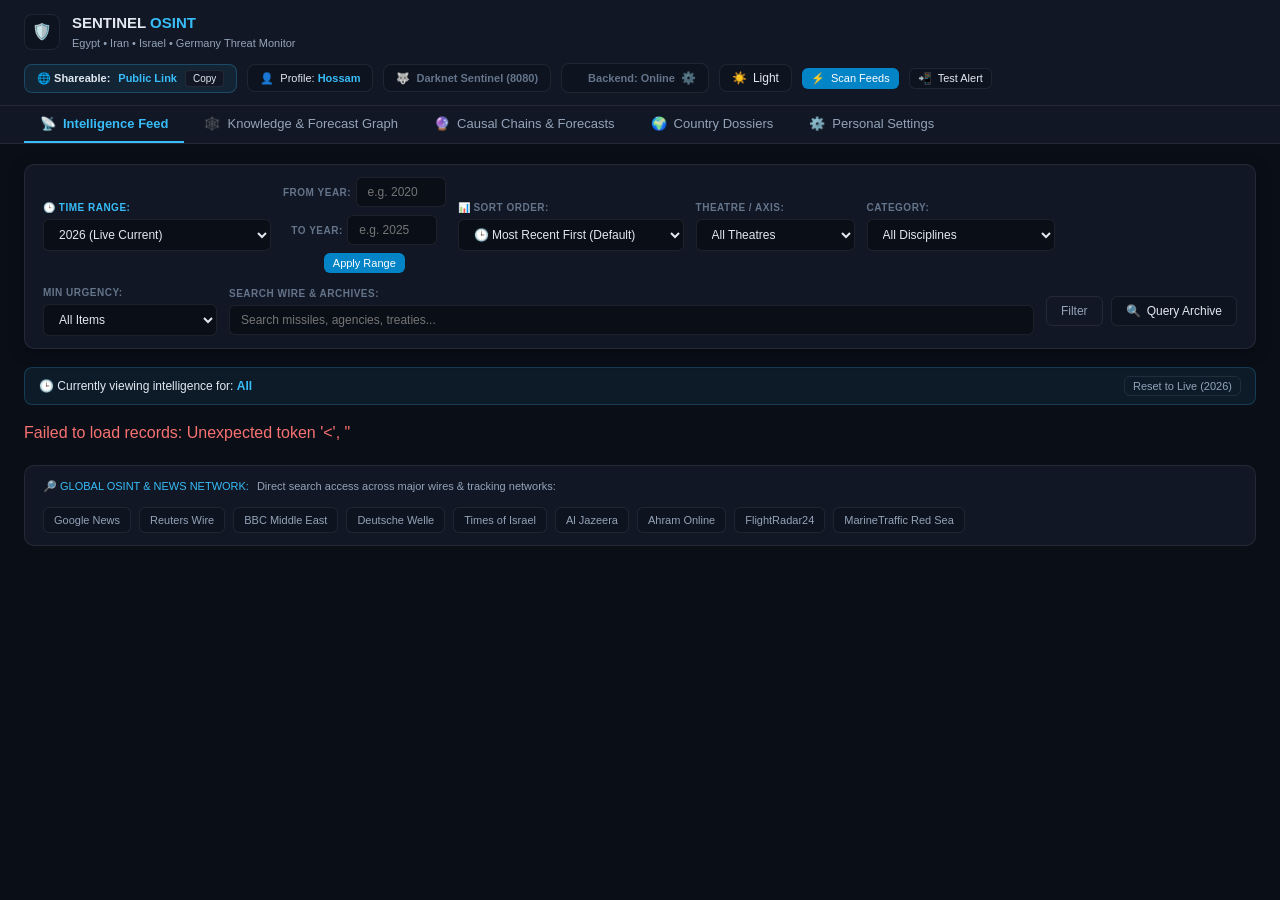
==== public/index.html @ 96d6b510 "feat(public): add static assets to public directory for zero-config CDN delivery" ====
<!DOCTYPE html>
<html lang="en" data-theme="dark">
<head>
  <meta charset="UTF-8" />
  <meta name="viewport" content="width=device-width, initial-scale=1.0" />
  <title>SENTINEL // Middle East Intelligence & Forecast Network</title>
  <link rel="stylesheet" href="./styles.css" />
  <script src="./vis-network.min.js"></script>
</head>
<body>
  <!-- Top Navigation Header -->
  <header class="top-header">
    <div class="header-left">
      <div class="brand-icon">
        <span>🛡️</span>
      </div>
      <div>
        <div class="brand-title">SENTINEL <span class="text-cyan-400 font-normal">OSINT</span></div>
        <div class="brand-subtitle">Egypt • Iran • Israel • Germany Threat Monitor</div>
      </div>
    </div>

    <!-- Header Controls: Public Link, Profile, Theme Toggle, Actions -->
    <div class="header-controls">
      <!-- Public Share Link for Friends -->
      <div id="public-link-container" class="public-link-pill hidden">
        <span>🌐 <b>Shareable:</b></span>
        <a id="public-link-url" href="#" target="_blank" rel="noopener noreferrer">Public Link</a>
        <button class="btn-copy-mini" onclick="copyPublicLink()">Copy</button>
      </div>

      <!-- User Identification (Isolated Settings) -->
      <div class="user-profile-pill" onclick="openProfileModal()" title="Click to switch profile">
        <span>👤</span>
        <span>Profile: <span id="header-username" class="user-name">Hossam</span></span>
      </div>

      <!-- Darknet Sentinel Portal Switch -->
      <a href="http://localhost:8080" id="darkweb-sentinel-link" target="_blank" class="nav-switch-btn" title="Switch to Egypt Black Wolf Darknet Sentinel">
        <span>🐺</span> Darknet Sentinel (8080)
      </a>

      <!-- Backend Connection Pill -->
      <div id="backendPill" class="nav-switch-btn" onclick="openBackendModal()" style="cursor:pointer; display:inline-flex; align-items:center; gap:6px;" title="Configure Live Backend URL">
        <span class="pulse-dot green" id="backendPillDot" style="width:8px;height:8px;"></span>
        <span id="backendPillText">Backend: Online</span>
        <span style="font-size:0.75rem;opacity:0.6;">⚙️</span>
      </div>

      <!-- Dark / Light Mode Toggle -->
      <button class="btn-theme-toggle" id="btn-theme-toggle" onclick="toggleTheme()" title="Toggle Dark/Light Mode">
        <span id="theme-icon">☀️</span> <span id="theme-text">Light</span>
      </button>

      <!-- Scan & Test Alert -->
      <button class="btn btn-primary btn-xs" id="btn-force-scan" onclick="triggerIngestion()">
        <span>⚡</span> Scan Feeds
      </button>
      <button class="btn btn-secondary btn-xs" onclick="openTestModal()">
        <span>📲</span> Test Alert
      </button>
    </div>
  </header>

  <!-- Navigation Tabs -->
  <nav class="nav-bar">
    <button class="nav-tab active" data-tab="tab-feed" onclick="switchTab('tab-feed')">
      <span>📡</span> Intelligence Feed
    </button>
    <button class="nav-tab" data-tab="tab-graph" onclick="switchTab('tab-graph')">
      <span>🕸️</span> Knowledge & Forecast Graph
    </button>
    <button class="nav-tab" data-tab="tab-forecasts" onclick="switchTab('tab-forecasts')">
      <span>🔮</span> Causal Chains & Forecasts
    </button>
    <button class="nav-tab" data-tab="tab-dossiers" onclick="switchTab('tab-dossiers')">
      <span>🌍</span> Country Dossiers
    </button>
    <button class="nav-tab" data-tab="tab-settings" onclick="switchTab('tab-settings')">
      <span>⚙️</span> Personal Settings
    </button>
  </nav>

  <!-- Main Content -->
  <main class="main-content">
    
    <!-- Unified Filter & Range Toolbar -->
    <div class="toolbar-card">
      <!-- TIME FILTER (CUSTOM RANGE & PRESETS) -->
      <div class="filter-group time-filter">
        <label>🕒 Time Range:</label>
        <select id="filter-year-mode" onchange="handleTimeModeChange()">
          <option value="2026" selected>2026 (Live Current)</option>
          <option value="2025">2025</option>
          <option value="2024">2024 (Missile Barrages / Red Sea)</option>
          <option value="2023">2023 (War Outbreak / Regional)</option>
          <option value="2022">2022 (Russia-Iran / Pre-war)</option>
          <option value="All">All Archives (2022 - Present)</option>
          <option value="custom">Custom Year Range...</option>
        </select>
      </div>

      <!-- CUSTOM RANGE INPUTS (TOGGLED) -->
      <div id="custom-range-container" class="filter-group flex items-center gap-2 hidden">
        <div>
          <label>From Year:</label>
          <input type="number" id="input-from-year" placeholder="e.g. 2020" min="2000" max="2030" style="width: 90px;" />
        </div>
        <div>
          <label>To Year:</label>
          <input type="number" id="input-to-year" placeholder="e.g. 2025" min="2000" max="2030" style="width: 90px;" />
        </div>
        <button class="btn btn-primary btn-xs mt-auto" onclick="applyCustomRange()">Apply Range</button>
      </div>

      <!-- SORT / REARRANGE ORDER FILTER -->
      <div class="filter-group">
        <label>📊 Sort Order:</label>
        <select id="filter-order-by" onchange="handleSortChange()">
          <option value="time_desc" selected>🕒 Most Recent First (Default)</option>
          <option value="time_asc">⏳ Oldest First (Chronological)</option>
          <option value="severity_desc">🚨 Highest Severity First (100 - 0)</option>
          <option value="severity_asc">📉 Lowest Severity First</option>
          <option value="country">🌍 By Country / Axis</option>
        </select>
      </div>

      <!-- THEATRE / COUNTRY FILTER -->
      <div class="filter-group">
        <label>Theatre / Axis:</label>
        <select id="filter-country" onchange="resetAndReloadArticles()">
          <option value="All">All Theatres</option>
          <option value="Iran">🇮🇷 Iran</option>
          <option value="Israel">🇮🇱 Israel</option>
          <option value="Egypt">🇪🇬 Egypt</option>
          <option value="Germany">🇩🇪 Germany</option>
          <option value="Iran / Israel">⚔️ Iran / Israel Axis</option>
          <option value="Egypt / Israel">🤝 Egypt / Israel Axis</option>
          <option value="Germany / Middle East">🇩🇪 Germany / ME</option>
        </select>
      </div>

      <!-- CATEGORY FILTER -->
      <div class="filter-group">
        <label>Category:</label>
        <select id="filter-category" onchange="resetAndReloadArticles()">
          <option value="All">All Disciplines</option>
          <option value="Warfare">⚔️ Warfare / Kinetic</option>
          <option value="Intelligence">🕵️ Intelligence / Covert</option>
          <option value="Nuclear">☢️ Nuclear & Proliferation</option>
          <option value="Cyber">💻 Cyber & Electronic Ops</option>
          <option value="Arms">🚀 Arms & Air Defense</option>
          <option value="Diplomacy">🕊️ Diplomacy & Sanctions</option>
        </select>
      </div>

      <!-- URGENCY FILTER -->
      <div class="filter-group">
        <label>Min Urgency:</label>
        <select id="filter-urgency" onchange="resetAndReloadArticles()">
          <option value="0">All Items</option>
          <option value="55">High & Critical (55+)</option>
          <option value="75">Critical Flash Only (75+)</option>
        </select>
      </div>

      <!-- SEARCH INPUT -->
      <div class="filter-group flex-1">
        <label>Search Wire & Archives:</label>
        <input type="text" id="filter-search" placeholder="Search missiles, agencies, treaties..." onkeyup="handleSearchKey(event)" />
      </div>

      <div class="flex items-center gap-2 mt-auto">
        <button class="btn btn-outline" onclick="resetAndReloadArticles()">Filter</button>
        <button class="btn btn-secondary" onclick="fetchHistoricalArchives()" title="Query Google News and global archives for this time period">
          <span>🔍</span> Query Archive
        </button>
      </div>
    </div>

    <!-- Active Time Notification Banner -->
    <div id="active-time-banner" class="active-time-banner hidden">
      <div>
        <span>🕒 Currently viewing intelligence for: <b id="banner-year-text" class="text-cyan-400">All</b></span>
        <span class="text-xs text-slate-400 ml-2" id="banner-count-text"></span>
      </div>
      <button class="btn btn-outline btn-xs" onclick="resetToLiveTime()">Reset to Live (2026)</button>
    </div>

    <!-- TAB 1: LIVE FEED & ARCHIVES -->
    <section id="tab-feed" class="tab-pane active">
      <div id="articles-container" class="articles-grid">
        <div class="loading-state text-slate-400 py-12 text-center col-span-full">Querying real-time wire dispatches...</div>
      </div>

      <!-- "LOAD MORE / PREVIOUS NEWS" BUTTON -->
      <div class="load-more-section text-center py-6 mt-4">
        <button id="btn-load-more" class="btn btn-secondary btn-load-more" onclick="loadMoreArticles()">
          <span>⬇️</span> Show Previous News / Load More
        </button>
        <div id="load-more-status" class="text-xs text-slate-400 mt-2"></div>
      </div>

      <!-- Major News Sites & OSINT Search Hub -->
      <div class="osint-hub-card">
        <div class="flex items-center gap-2">
          <span class="font-semibold text-xs text-cyan-400">🔎 GLOBAL OSINT & NEWS NETWORK:</span>
          <span class="text-xs text-slate-400">Direct search access across major wires & tracking networks:</span>
        </div>
        <div class="osint-links">
          <a class="osint-badge-link" href="https://news.google.com" target="_blank" id="osint-google">Google News</a>
          <a class="osint-badge-link" href="https://www.reuters.com/world/middle-east/" target="_blank">Reuters Wire</a>
          <a class="osint-badge-link" href="https://www.bbc.com/news/world/middle_east" target="_blank">BBC Middle East</a>
          <a class="osint-badge-link" href="https://www.dw.com/en/middle-east/s-14249" target="_blank">Deutsche Welle</a>
          <a class="osint-badge-link" href="https://www.timesofisrael.com" target="_blank">Times of Israel</a>
          <a class="osint-badge-link" href="https://www.aljazeera.com/middle-east/" target="_blank">Al Jazeera</a>
          <a class="osint-badge-link" href="https://english.ahram.org.eg" target="_blank">Ahram Online</a>
          <a class="osint-badge-link" href="https://www.flightradar24.com" target="_blank">FlightRadar24</a>
          <a class="osint-badge-link" href="https://www.marinetraffic.com" target="_blank">MarineTraffic Red Sea</a>
        </div>
      </div>
    </section>

    <!-- TAB 2: KNOWLEDGE & FORECAST GRAPH -->
    <section id="tab-graph" class="tab-pane">
      <div class="graph-layout">
        <div class="graph-viewport-card">
          <div class="graph-controls-bar">
            <div class="flex items-center gap-2">
              <span class="font-bold text-xs text-cyan-400">GRAPH CONTROLS:</span>
              <select id="graph-filter-country" onchange="refreshGraph()">
                <option value="All">All Regions</option>
                <option value="Iran">Iran</option>
                <option value="Israel">Israel</option>
                <option value="Egypt">Egypt</option>
                <option value="Germany">Germany</option>
              </select>
              <select id="graph-filter-type" onchange="refreshGraph()">
                <option value="All">All Layers</option>
                <option value="past">🏛️ Past Precedents</option>
                <option value="current">⚡ Incidents</option>
                <option value="future">🔮 Forecasts</option>
                <option value="entity">🎯 State Actors & Intel Agencies</option>
              </select>
            </div>
            
            <div class="flex items-center gap-2">
              <button class="btn btn-xs btn-outline" onclick="fitGraph()">Fit View</button>
              <button class="btn btn-xs btn-outline" onclick="togglePhysics()" id="btn-toggle-physics">Freeze Physics</button>
            </div>
          </div>

          <!-- Legend Bar -->
          <div class="graph-legend">
            <span class="legend-item"><span class="legend-dot bg-indigo-500"></span> 🏛️ Past Precedent</span>
            <span class="legend-item"><span class="legend-dot bg-cyan-400"></span> 🎯 State / Intel Agency (Mossad, IRGC, GIS, BND)</span>
            <span class="legend-item"><span class="legend-dot bg-rose-500"></span> 🔴 Alert (Critical)</span>
            <span class="legend-item"><span class="legend-dot bg-amber-500"></span> 🟠 Alert (High)</span>
            <span class="legend-item"><span class="legend-dot bg-yellow-400"></span> 🔮 Future Strategic Projection</span>
          </div>

          <div id="network-container" class="network-container"></div>
        </div>

        <!-- Node Inspector Sidebar -->
        <aside class="node-inspector-card" id="node-inspector">
          <div class="inspector-header">
            <h3>NODE DOSSIER</h3>
            <span class="text-xs text-slate-400" id="inspector-type">SELECT NODE</span>
          </div>
          <div class="inspector-body" id="inspector-content">
            <div class="text-center text-slate-500 py-12">
              <span class="text-3xl">🕸️</span>
              <p class="mt-2 text-xs">Click any node to inspect causality, intelligence links, and projected downstream risks.</p>
            </div>
          </div>
        </aside>
      </div>
    </section>

    <!-- TAB 3: CAUSAL CHAINS & FUTURE FORECASTS -->
    <section id="tab-forecasts" class="tab-pane">
      <div class="forecasts-header mb-4">
        <h2 class="text-base font-bold text-white">CONNECTING PAST, PRESENT & FUTURE</h2>
        <p class="text-xs text-slate-400">Algorithmic causal trajectory linking historical precedents through breaking triggers to forecasted downstream risks.</p>
      </div>
      <div id="causal-chains-container" class="causal-chains-list">
        <div class="loading-state text-slate-400 py-12 text-center">Synthesizing Causal Threat Chains...</div>
      </div>
    </section>

    <!-- TAB 4: COUNTRY DOSSIERS -->
    <section id="tab-dossiers" class="tab-pane">
      <div class="dossiers-grid">
        <!-- IRAN -->
        <div class="dossier-card">
          <div class="dossier-header">
            <div class="flex items-center justify-between">
              <h3 class="text-sm font-bold text-rose-400">🇮🇷 IRAN (ISLAMIC REPUBLIC)</h3>
              <span class="badge badge-critical">THREAT: SEVERE</span>
            </div>
            <p class="text-xs text-slate-400 mt-1">Tehran Command • IRGC & Quds Force • AEOI Nuclear</p>
          </div>
          <div class="dossier-body">
            <div class="dossier-metric">
              <span class="label">Primary Intelligence Agencies:</span>
              <span class="value">IRGC Intelligence Org, MOIS (Vaja), Quds Cyber Unit</span>
            </div>
            <div class="dossier-metric">
              <span class="label">Active Strategic Flashpoints:</span>
              <span class="value">Fordow & Natanz Centrifuges, Strait of Hormuz, Ballistic Missiles (Fattah, Khorramshahr)</span>
            </div>
            <div class="dossier-metric">
              <span class="label">Current Operational Posture:</span>
              <span class="value text-rose-300">High ballistic readiness, asymmetric naval deterrence, proxy force coordination.</span>
            </div>
            <button class="btn btn-outline btn-xs mt-2 w-full" onclick="filterByCountryDossier('Iran')">View Iran Wire</button>
          </div>
        </div>

        <!-- ISRAEL -->
        <div class="dossier-card">
          <div class="dossier-header">
            <div class="flex items-center justify-between">
              <h3 class="text-sm font-bold text-cyan-400">🇮🇱 ISRAEL (STATE OF ISRAEL)</h3>
              <span class="badge badge-critical">ALERT: ELEVATED</span>
            </div>
            <p class="text-xs text-slate-400 mt-1">Tel Aviv / Kirya • Mossad • IDF General Staff • Shin Bet</p>
          </div>
          <div class="dossier-body">
            <div class="dossier-metric">
              <span class="label">Primary Intelligence Agencies:</span>
              <span class="value">Mossad (Foreign Covert Ops), Shin Bet / Shabak (Internal), Aman (Military Intel), Unit 8200 (SIGINT)</span>
            </div>
            <div class="dossier-metric">
              <span class="label">Multi-Tier Air Defense Array:</span>
              <span class="value">Iron Dome (C-RAM), David's Sling (Medium Range), Arrow-2/3 (Exo-atmospheric Ballistic)</span>
            </div>
            <div class="dossier-metric">
              <span class="label">Current Operational Posture:</span>
              <span class="value text-cyan-300">Continuous precision strikes, northern border deterrence, deep covert asset operations.</span>
            </div>
            <button class="btn btn-outline btn-xs mt-2 w-full" onclick="filterByCountryDossier('Israel')">View Israel Wire</button>
          </div>
        </div>

        <!-- EGYPT -->
        <div class="dossier-card">
          <div class="dossier-header">
            <div class="flex items-center justify-between">
              <h3 class="text-sm font-bold text-amber-400">🇪🇬 EGYPT (ARAB REPUBLIC OF EGYPT)</h3>
              <span class="badge badge-high">BORDER: HEIGHTENED</span>
            </div>
            <p class="text-xs text-slate-400 mt-1">Cairo Command • GIS (General Intelligence) • Armed Forces</p>
          </div>
          <div class="dossier-body">
            <div class="dossier-metric">
              <span class="label">Primary Intelligence Agencies:</span>
              <span class="value">GIS (Mukhabarat Amma), Military Intelligence (Mukhabarat al-Harbiyya), National Security</span>
            </div>
            <div class="dossier-metric">
              <span class="label">Strategic Geographic Chokepoints:</span>
              <span class="value">Suez Canal, Bab al-Mandab Red Sea maritime escort, Sinai Buffer Zones, Rafah Crossing</span>
            </div>
            <div class="dossier-metric">
              <span class="label">Current Operational Posture:</span>
              <span class="value text-amber-300">Active regional peace diplomacy, border fortification, joint naval patrols against maritime threats.</span>
            </div>
            <button class="btn btn-outline btn-xs mt-2 w-full" onclick="filterByCountryDossier('Egypt')">View Egypt Wire</button>
          </div>
        </div>

        <!-- GERMANY -->
        <div class="dossier-card">
          <div class="dossier-header">
            <div class="flex items-center justify-between">
              <h3 class="text-sm font-bold text-sky-400">🇩🇪 GERMANY (FEDERAL REPUBLIC)</h3>
              <span class="badge badge-medium">POSTURE: ACTIVE</span>
            </div>
            <p class="text-xs text-slate-400 mt-1">Berlin / Chancellery • BND (Foreign Intel) • Auswärtiges Amt</p>
          </div>
          <div class="dossier-body">
            <div class="dossier-metric">
              <span class="label">Primary Intelligence Agencies:</span>
              <span class="value">BND (Bundesnachrichtendienst), MAD (Military Counterintelligence), BfV</span>
            </div>
            <div class="dossier-metric">
              <span class="label">Strategic Focus & Defense Ties:</span>
              <span class="value">Arrow-3 Strategic Procurement from Israel, EU Sanctions Oversight, Red Sea Aspides Naval Escorts</span>
            </div>
            <div class="dossier-metric">
              <span class="label">Current Operational Posture:</span>
              <span class="value text-sky-300">Interdicting Iranian dual-use component supply chains; leading EU maritime security contingents.</span>
            </div>
            <button class="btn btn-outline btn-xs mt-2 w-full" onclick="filterByCountryDossier('Germany')">View Germany Wire</button>
          </div>
        </div>
      </div>
    </section>

    <!-- TAB 5: PERSONAL SETTINGS & PHONE ALERTS -->
    <section id="tab-settings" class="tab-pane">
      <div class="settings-container">
        <!-- Shareable Link Card -->
        <div class="settings-card col-span-2">
          <div class="settings-card-header">
            <h3>🌐 Public Share Link for Friends</h3>
            <span class="text-xs text-emerald-400">Live & Free</span>
          </div>
          <div class="settings-card-body">
            <p class="text-xs text-slate-300">
              Share this link with friends so they can access the live dashboard from their phone or computer. Each user's personal settings are isolated by their name:
            </p>
            <div class="flex items-center gap-2 mt-1">
              <input type="text" id="share-link-input" class="flex-1 font-mono text-xs" readonly />
              <button class="btn btn-primary" onclick="copyPublicLink()">Copy Link</button>
            </div>
          </div>
        </div>

        <!-- Telegram Configuration Card (Credentials Masked & Protected) -->
        <div class="settings-card">
          <div class="settings-card-header">
            <h3>📲 Telegram Phone Alerts (<span id="settings-username-label">Hossam</span>)</h3>
            <span class="text-xs text-cyan-400">Private Profile Settings</span>
          </div>
          <div class="settings-card-body">
            <div class="flex items-center justify-between">
              <p class="text-xs text-slate-400">Credentials are secured and masked per profile.</p>
              <span id="tg-token-badge" class="badge badge-medium hidden">✓ Configured</span>
            </div>

            <div class="form-group">
              <label>Enable Phone Alerts:</label>
              <input type="checkbox" id="setting-tg-enabled" />
            </div>

            <div class="form-group">
              <label>Telegram Bot Token:</label>
              <div class="flex items-center gap-2">
                <input type="password" id="setting-tg-token" class="flex-1" placeholder="Enter Bot Token (Hidden for security)" autocomplete="off" />
                <button type="button" class="btn btn-outline btn-xs" onclick="toggleTokenVisibility('setting-tg-token', this)">👁️ Show</button>
              </div>
              <span class="help-text">Your bot token is masked for security and never displayed in public links.</span>
            </div>

            <div class="form-group">
              <label>Your Telegram Chat ID:</label>
              <input type="text" id="setting-tg-chatid" placeholder="Enter your numerical Chat ID" />
            </div>

            <div class="flex gap-2 mt-3">
              <button class="btn btn-primary" onclick="saveSettings()">Save My Settings</button>
              <button class="btn btn-secondary" onclick="testTelegramAlert()">Send Test to My Phone</button>
            </div>
            <div id="test-tg-result" class="mt-2 text-xs"></div>
          </div>
        </div>

        <!-- Urgency & Polling Controls -->
        <div class="settings-card">
          <div class="settings-card-header">
            <h3>⚡ Alert Urgency & Polling</h3>
            <span class="text-xs text-emerald-400">Automated 24/7 Monitor</span>
          </div>
          <div class="settings-card-body">
            <div class="form-group">
              <label>Min Urgency Score for Phone Push (0 - 100):</label>
              <div class="flex items-center gap-3">
                <input type="range" id="setting-urgency-threshold" min="30" max="95" step="5" oninput="document.getElementById('urgency-val').innerText = this.value" />
                <span id="urgency-val" class="font-bold text-rose-400">75</span>
              </div>
              <span class="help-text">75+ alerts for Critical Flashes only (Missile attacks, assassinations, nuclear events).</span>
            </div>

            <div class="form-group">
              <label>Background Polling Interval (Minutes):</label>
              <select id="setting-poll-interval">
                <option value="2">Every 2 Minutes (Ultra-Fast Flash)</option>
                <option value="5">Every 5 Minutes (Tactical Rapid)</option>
                <option value="10" selected>Every 10 Minutes (Balanced)</option>
                <option value="30">Every 30 Minutes</option>
              </select>
            </div>

            <div class="form-group">
              <label>24/7 System Service:</label>
              <div class="flex items-center gap-2">
                <span class="badge badge-low text-emerald-400">RUNNING AS SYSTEMD SERVICE</span>
              </div>
            </div>
          </div>
        </div>

        <!-- Notifications History Table -->
        <div class="settings-card col-span-2">
          <div class="settings-card-header">
            <h3>📋 Notification Dispatch History</h3>
          </div>
          <div class="settings-card-body overflow-x-auto">
            <table class="data-table">
              <thead>
                <tr>
                  <th>Timestamp</th>
                  <th>Channel</th>
                  <th>Status</th>
                  <th>Urgency</th>
                  <th>Headline Preview</th>
                </tr>
              </thead>
              <tbody id="notifications-table-body">
                <tr><td colspan="5" class="text-center py-4 text-slate-500">No phone dispatches yet.</td></tr>
              </tbody>
            </table>
          </div>
        </div>
      </div>
    </section>

  </main>

  <!-- User Profile Name Modal -->
  <div id="profile-modal" class="modal-backdrop hidden">
    <div class="modal-card">
      <div class="modal-header">
        <h3 class="text-sm font-bold text-white">👤 Select or Switch User Profile</h3>
        <button class="modal-close" onclick="closeProfileModal()">✕</button>
      </div>
      <div class="modal-body">
        <p class="text-xs text-slate-300">
          Enter your name so your personal phone alerts and settings are kept separate from other users:
        </p>
        <div class="form-group">
          <label>Your Name / Profile Name:</label>
          <input type="text" id="input-profile-username" placeholder="e.g. Hossam, Karim, Alex" />
        </div>
      </div>
      <div class="modal-footer">
        <button class="btn btn-primary" onclick="confirmUserProfile()">Switch to This Profile</button>
        <button class="btn btn-outline" onclick="closeProfileModal()">Cancel</button>
      </div>
    </div>
  </div>

  <!-- Quick Test Alert Modal (Credentials Masked) -->
  <div id="test-modal" class="modal-backdrop hidden">
    <div class="modal-card">
      <div class="modal-header">
        <h3 class="text-sm font-bold text-white">📱 Dispatch Test Notification to Your Phone</h3>
        <button class="modal-close" onclick="closeTestModal()">✕</button>
      </div>
      <div class="modal-body">
        <p class="text-xs text-slate-300 mb-2">
          Ensure you have clicked <b>"Start"</b> on <a href="https://t.me/AClNews18766bot" target="_blank" class="text-cyan-400 underline">@AClNews18766bot</a> first!
        </p>
        <div class="form-group">
          <label>Bot Token:</label>
          <div class="flex items-center gap-2">
            <input type="password" id="quick-tg-token" class="flex-1" placeholder="Bot Token (Masked)" autocomplete="off" />
            <button type="button" class="btn btn-outline btn-xs" onclick="toggleTokenVisibility('quick-tg-token', this)">👁️</button>
          </div>
        </div>
        <div class="form-group">
          <label>Chat ID:</label>
          <input type="text" id="quick-tg-chatid" placeholder="Your Chat ID" />
        </div>
        <div id="quick-test-result" class="text-xs mt-2"></div>
      </div>
      <div class="modal-footer">
        <button class="btn btn-primary" onclick="runQuickTest()">Send Test Alert</button>
        <button class="btn btn-outline" onclick="closeTestModal()">Close</button>
      </div>
    </div>
  </div>

  <!-- Backend Configuration Modal -->
  <div id="backendModal" class="modal-backdrop hidden">
    <div class="modal-card" style="max-width: 520px;">
      <div class="modal-header">
        <h3 class="text-sm font-bold text-white">⚡ Sentinel Backend Connection</h3>
        <button class="modal-close" onclick="closeBackendModal()">✕</button>
      </div>
      <div class="modal-body" style="padding: 1rem 1.5rem;">
        <p class="text-xs text-slate-300" style="margin-bottom: 1rem;">
          When accessing from GitHub Pages or remote devices, configure the live Cloudflare Tunnel URL pointing to your Sentinel backend server.
        </p>
        <div class="form-group" style="margin-bottom: 1rem;">
          <label class="text-xs font-semibold block mb-1">Live Backend API URL:</label>
          <input type="text" id="backendUrlInput" style="width: 100%;" placeholder="https://xxxx.trycloudflare.com" />
        </div>
        <div id="backendPingResult" style="font-size: 0.82rem; min-height: 24px; padding: 4px 0;"></div>
      </div>
      <div class="modal-footer" style="display: flex; justify-content: space-between; align-items: center; padding: 1rem 1.5rem;">
        <button type="button" class="btn btn-outline" onclick="resetBackendDefault()">Reset Default</button>
        <div style="display: flex; gap: 8px;">
          <button type="button" class="btn btn-outline" onclick="closeBackendModal()">Cancel</button>
          <button type="button" class="btn btn-primary" onclick="testAndSaveBackend()">Test & Connect</button>
        </div>
      </div>
    </div>
  </div>

  <script src="./app.js"></script>
</body>
</html>
---- public/styles.css ----
/* ==========================================================================
   SENTINEL OSINT // DUAL THEME (DARK & LIGHT) + EYE-COMFORT SYSTEM
   ========================================================================== */

/* DARK THEME (DEFAULT) */
:root, [data-theme="dark"] {
  --bg-app: #0a0e17;
  --bg-surface: #111724;
  --bg-surface-hover: #161e2e;
  --bg-subtle: #0d131f;
  --border-color: rgba(255, 255, 255, 0.08);
  --border-focus: #38bdf8;

  --text-primary: #e2e8f0;
  --text-secondary: #94a3b8;
  --text-muted: #64748b;

  --accent-sky: #38bdf8;
  --accent-blue: #60a5fa;
  --accent-rose: #f87171;
  --accent-amber: #fbbf24;
  --accent-emerald: #34d399;
  --accent-indigo: #818cf8;

  --card-shadow: 0 4px 16px rgba(0, 0, 0, 0.3);
  --graph-bg: #0a0e17;
}

/* LIGHT THEME (CALM & EYE-FRIENDLY, NOT BLINDING) */
[data-theme="light"] {
  --bg-app: #f4f6f9;
  --bg-surface: #ffffff;
  --bg-surface-hover: #f8fafc;
  --bg-subtle: #edf2f7;
  --border-color: #e2e8f0;
  --border-focus: #0284c7;

  --text-primary: #1e293b;
  --text-secondary: #475569;
  --text-muted: #64748b;

  --accent-sky: #0284c7;
  --accent-blue: #2563eb;
  --accent-rose: #dc2626;
  --accent-amber: #d97706;
  --accent-emerald: #059669;
  --accent-indigo: #4f46e5;

  --card-shadow: 0 2px 8px rgba(0, 0, 0, 0.05);
  --graph-bg: #f8fafc;
}

* {
  box-sizing: border-box;
  margin: 0;
  padding: 0;
}

body {
  background-color: var(--bg-app);
  color: var(--text-primary);
  font-family: -apple-system, BlinkMacSystemFont, "Segoe UI", Roboto, Helvetica, Arial, sans-serif;
  line-height: 1.5;
  min-height: 100vh;
  display: flex;
  flex-direction: column;
  transition: background-color 0.2s ease, color 0.2s ease;
  -webkit-font-smoothing: antialiased;
}

/* Subtle Scrollbars */
::-webkit-scrollbar {
  width: 6px;
  height: 6px;
}
::-webkit-scrollbar-track {
  background: var(--bg-app);
}
::-webkit-scrollbar-thumb {
  background: #cbd5e1;
  border-radius: 3px;
}
[data-theme="dark"] ::-webkit-scrollbar-thumb {
  background: #1e293b;
}

/* Header */
.top-header {
  background: var(--bg-surface);
  border-bottom: 1px solid var(--border-color);
  padding: 12px 24px;
  display: flex;
  align-items: center;
  justify-content: space-between;
  flex-wrap: wrap;
  gap: 12px;
  position: sticky;
  top: 0;
  z-index: 100;
  transition: background 0.2s, border-color 0.2s;
}

.header-left {
  display: flex;
  align-items: center;
  gap: 12px;
}

.brand-icon {
  width: 36px;
  height: 36px;
  background: var(--bg-subtle);
  border: 1px solid var(--border-color);
  border-radius: 8px;
  display: flex;
  align-items: center;
  justify-content: center;
  font-size: 16px;
}

.brand-title {
  font-size: 15px;
  font-weight: 700;
  color: var(--text-primary);
}

.brand-subtitle {
  font-size: 11px;
  color: var(--text-secondary);
}

.header-controls {
  display: flex;
  align-items: center;
  gap: 10px;
  flex-wrap: wrap;
}

/* Profile Pill */
.user-profile-pill {
  display: inline-flex;
  align-items: center;
  gap: 6px;
  background: var(--bg-subtle);
  border: 1px solid var(--border-color);
  border-radius: 8px;
  padding: 5px 12px;
  font-size: 11px;
  cursor: pointer;
  transition: border-color 0.2s;
}

.user-profile-pill:hover {
  border-color: var(--accent-sky);
}

.user-name {
  font-weight: 600;
  color: var(--accent-sky);
}

.nav-switch-btn {
  display: inline-flex;
  align-items: center;
  gap: 6px;
  background: var(--bg-subtle);
  border: 1px solid var(--border-color);
  border-radius: 8px;
  padding: 5px 12px;
  font-size: 11px;
  font-weight: 600;
  color: var(--text-muted);
  text-decoration: none;
  transition: all 0.2s ease;
}

.nav-switch-btn:hover {
  border-color: #ef4444;
  color: #ef4444;
  background: rgba(239, 68, 68, 0.08);
}

/* Public Share Link Pill */
.public-link-pill {
  display: inline-flex;
  align-items: center;
  gap: 8px;
  background: rgba(56, 189, 248, 0.08);
  border: 1px solid rgba(56, 189, 248, 0.25);
  padding: 5px 12px;
  border-radius: 8px;
  font-size: 11px;
}

.public-link-pill a {
  color: var(--accent-sky);
  text-decoration: none;
  font-weight: 600;
  max-width: 220px;
  overflow: hidden;
  text-overflow: ellipsis;
  white-space: nowrap;
}

.btn-copy-mini {
  background: var(--bg-surface);
  border: 1px solid var(--border-color);
  color: var(--text-primary);
  padding: 2px 7px;
  border-radius: 4px;
  font-size: 10px;
  cursor: pointer;
}

.btn-copy-mini:hover {
  background: var(--bg-subtle);
}

/* Theme Toggle Button */
.btn-theme-toggle {
  background: var(--bg-subtle);
  border: 1px solid var(--border-color);
  color: var(--text-primary);
  padding: 6px 12px;
  border-radius: 8px;
  font-size: 12px;
  cursor: pointer;
  display: inline-flex;
  align-items: center;
  gap: 6px;
  transition: all 0.2s;
}

.btn-theme-toggle:hover {
  border-color: var(--accent-sky);
}

/* Navigation Bar */
.nav-bar {
  background: var(--bg-surface);
  border-bottom: 1px solid var(--border-color);
  padding: 0 24px;
  display: flex;
  gap: 4px;
  overflow-x: auto;
}

.nav-tab {
  background: transparent;
  border: none;
  border-bottom: 2px solid transparent;
  color: var(--text-secondary);
  padding: 10px 16px;
  font-size: 13px;
  font-weight: 500;
  cursor: pointer;
  display: flex;
  align-items: center;
  gap: 7px;
  transition: all 0.15s ease;
  white-space: nowrap;
}

.nav-tab:hover {
  color: var(--text-primary);
}

.nav-tab.active {
  color: var(--accent-sky);
  border-bottom-color: var(--accent-sky);
  font-weight: 600;
}

/* Main Content */
.main-content {
  flex: 1;
  padding: 20px 24px;
  max-width: 1540px;
  margin: 0 auto;
  width: 100%;
}

.tab-pane {
  display: none;
}

.tab-pane.active {
  display: block;
}

/* Unified Filter & Time Toolbar */
.toolbar-card {
  background: var(--bg-surface);
  border: 1px solid var(--border-color);
  border-radius: 10px;
  padding: 12px 18px;
  display: flex;
  align-items: center;
  gap: 12px;
  flex-wrap: wrap;
  margin-bottom: 18px;
  box-shadow: var(--card-shadow);
}

.filter-group {
  display: flex;
  flex-direction: column;
  gap: 4px;
}

.filter-group label {
  font-size: 10px;
  font-weight: 600;
  color: var(--text-muted);
  text-transform: uppercase;
  letter-spacing: 0.5px;
}

/* Highlighted Time Filter */
.filter-group.time-filter label {
  color: var(--accent-sky);
}

select, input[type="text"], input[type="email"], input[type="password"], input[type="number"] {
  background: var(--bg-app);
  border: 1px solid var(--border-color);
  color: var(--text-primary);
  padding: 7px 11px;
  border-radius: 6px;
  font-size: 12px;
  outline: none;
  transition: border-color 0.15s;
}

select:focus, input:focus {
  border-color: var(--border-focus);
}

/* Buttons */
.btn {
  display: inline-flex;
  align-items: center;
  justify-content: center;
  gap: 6px;
  padding: 7px 14px;
  border-radius: 6px;
  font-size: 12px;
  font-weight: 500;
  cursor: pointer;
  border: 1px solid transparent;
  transition: all 0.15s ease;
}

.btn-primary {
  background: #0284c7;
  color: #fff;
}

.btn-primary:hover {
  background: #0369a1;
}

.btn-secondary {
  background: var(--bg-subtle);
  color: var(--text-primary);
  border: 1px solid var(--border-color);
}

.btn-secondary:hover {
  background: var(--bg-surface-hover);
}

.btn-outline {
  background: transparent;
  color: var(--text-secondary);
  border: 1px solid var(--border-color);
}

.btn-outline:hover {
  color: var(--text-primary);
  border-color: var(--accent-sky);
}

.btn-xs {
  padding: 3px 8px;
  font-size: 11px;
}

/* Time Indicator Badge */
.active-time-banner {
  background: rgba(56, 189, 248, 0.08);
  border: 1px solid rgba(56, 189, 248, 0.2);
  border-radius: 8px;
  padding: 8px 14px;
  margin-bottom: 16px;
  font-size: 12px;
  display: flex;
  align-items: center;
  justify-content: space-between;
  flex-wrap: wrap;
  gap: 8px;
}

/* Articles Stream Grid */
.articles-grid {
  display: grid;
  grid-template-columns: repeat(auto-fill, minmax(420px, 1fr));
  gap: 16px;
}

.article-card {
  background: var(--bg-surface);
  border: 1px solid var(--border-color);
  border-radius: 10px;
  padding: 16px;
  display: flex;
  flex-direction: column;
  gap: 12px;
  box-shadow: var(--card-shadow);
  transition: transform 0.15s ease, border-color 0.15s ease;
}

.article-card:hover {
  transform: translateY(-2px);
  border-color: rgba(56, 189, 248, 0.35);
}

.article-card.critical {
  border-left: 3px solid var(--accent-rose);
}

.article-card.high {
  border-left: 3px solid var(--accent-amber);
}

.article-card.medium {
  border-left: 3px solid var(--accent-sky);
}

.article-header {
  display: flex;
  align-items: center;
  justify-content: space-between;
  flex-wrap: wrap;
  gap: 6px;
}

/* Soft Badges */
.badge {
  font-size: 10px;
  font-weight: 600;
  padding: 2px 7px;
  border-radius: 5px;
  display: inline-flex;
  align-items: center;
  gap: 4px;
}

.badge-critical {
  background: rgba(248, 113, 113, 0.12);
  color: var(--accent-rose);
  border: 1px solid rgba(248, 113, 113, 0.25);
}

.badge-high {
  background: rgba(251, 191, 36, 0.12);
  color: var(--accent-amber);
  border: 1px solid rgba(251, 191, 36, 0.25);
}

.badge-medium {
  background: rgba(56, 189, 248, 0.1);
  color: var(--accent-sky);
  border: 1px solid rgba(56, 189, 248, 0.25);
}

.badge-low {
  background: rgba(148, 163, 184, 0.1);
  color: var(--text-secondary);
  border: 1px solid var(--border-color);
}

.badge-country {
  background: var(--bg-subtle);
  border: 1px solid var(--border-color);
  color: var(--text-primary);
  font-size: 11px;
}

.badge-category {
  background: var(--bg-subtle);
  color: var(--accent-sky);
  font-size: 10px;
}

.article-title {
  font-size: 14px;
  font-weight: 600;
  color: var(--text-primary);
  line-height: 1.4;
}

.article-desc {
  font-size: 12px;
  color: var(--text-secondary);
  line-height: 1.5;
}

/* Soft Callouts */
.callout-box {
  border-radius: 6px;
  padding: 8px 12px;
  font-size: 11px;
  line-height: 1.45;
}

.callout-box.historical {
  background: rgba(129, 140, 248, 0.08);
  border: 1px solid rgba(129, 140, 248, 0.18);
  color: var(--text-primary);
}

.callout-box.forecast {
  background: rgba(251, 191, 36, 0.08);
  border: 1px solid rgba(251, 191, 36, 0.18);
  color: var(--text-primary);
}

.callout-title {
  font-weight: 600;
  font-size: 10px;
  text-transform: uppercase;
  margin-bottom: 2px;
  display: flex;
  align-items: center;
  gap: 5px;
}

.callout-box.historical .callout-title { color: var(--accent-indigo); }
.callout-box.forecast .callout-title { color: var(--accent-amber); }

.entities-row {
  display: flex;
  flex-wrap: wrap;
  gap: 5px;
}

.entity-tag {
  background: var(--bg-subtle);
  border: 1px solid var(--border-color);
  color: var(--accent-sky);
  font-size: 10px;
  padding: 2px 7px;
  border-radius: 4px;
}

.article-footer {
  display: flex;
  align-items: center;
  justify-content: space-between;
  border-top: 1px solid var(--border-color);
  padding-top: 10px;
  font-size: 11px;
  color: var(--text-muted);
  margin-top: auto;
}

.article-footer a {
  color: var(--accent-sky);
  text-decoration: none;
  font-weight: 500;
}

.article-footer a:hover {
  text-decoration: underline;
}

/* External OSINT Hub Bar */
.osint-hub-card {
  background: var(--bg-surface);
  border: 1px solid var(--border-color);
  border-radius: 10px;
  padding: 12px 18px;
  margin-top: 20px;
  display: flex;
  align-items: center;
  justify-content: space-between;
  flex-wrap: wrap;
  gap: 12px;
}

.osint-links {
  display: flex;
  align-items: center;
  gap: 8px;
  flex-wrap: wrap;
}

.osint-badge-link {
  background: var(--bg-subtle);
  border: 1px solid var(--border-color);
  color: var(--text-secondary);
  padding: 4px 10px;
  border-radius: 6px;
  font-size: 11px;
  text-decoration: none;
  display: inline-flex;
  align-items: center;
  gap: 5px;
  transition: all 0.15s;
}

.osint-badge-link:hover {
  color: var(--accent-sky);
  border-color: var(--accent-sky);
}

/* Knowledge Graph */
.graph-layout {
  display: grid;
  grid-template-columns: 1fr 360px;
  gap: 16px;
  height: calc(100vh - 190px);
  min-height: 600px;
}

.graph-viewport-card {
  background: var(--bg-surface);
  border: 1px solid var(--border-color);
  border-radius: 10px;
  display: flex;
  flex-direction: column;
  position: relative;
  overflow: hidden;
  box-shadow: var(--card-shadow);
}

.graph-controls-bar {
  background: var(--bg-subtle);
  border-bottom: 1px solid var(--border-color);
  padding: 8px 14px;
  display: flex;
  align-items: center;
  justify-content: space-between;
  gap: 10px;
  flex-wrap: wrap;
  z-index: 10;
}

.graph-legend {
  background: var(--bg-subtle);
  padding: 6px 14px;
  display: flex;
  gap: 14px;
  font-size: 11px;
  color: var(--text-secondary);
  border-bottom: 1px solid var(--border-color);
  overflow-x: auto;
  z-index: 10;
}

.legend-item {
  display: inline-flex;
  align-items: center;
  gap: 5px;
  white-space: nowrap;
}

.legend-dot {
  width: 8px;
  height: 8px;
  border-radius: 50%;
  display: inline-block;
}

.network-container {
  flex: 1;
  width: 100%;
  height: 100%;
  background: var(--graph-bg);
}

.node-inspector-card {
  background: var(--bg-surface);
  border: 1px solid var(--border-color);
  border-radius: 10px;
  display: flex;
  flex-direction: column;
  overflow-y: auto;
  box-shadow: var(--card-shadow);
}

.inspector-header {
  padding: 12px 16px;
  background: var(--bg-subtle);
  border-bottom: 1px solid var(--border-color);
  display: flex;
  align-items: center;
  justify-content: space-between;
}

.inspector-header h3 {
  font-size: 12px;
  font-weight: 600;
  color: var(--accent-sky);
}

.inspector-body {
  padding: 16px;
  font-size: 12px;
  line-height: 1.5;
  display: flex;
  flex-direction: column;
  gap: 14px;
}

/* Causal Chains */
.causal-chains-list {
  display: flex;
  flex-direction: column;
  gap: 16px;
}

.causal-chain-card {
  background: var(--bg-surface);
  border: 1px solid var(--border-color);
  border-radius: 10px;
  padding: 18px;
  display: grid;
  grid-template-columns: 1fr auto 1.2fr auto 1fr;
  align-items: stretch;
  gap: 14px;
  box-shadow: var(--card-shadow);
}

.chain-arrow {
  display: flex;
  align-items: center;
  justify-content: center;
  color: var(--text-muted);
  font-size: 16px;
}

.chain-stage {
  background: var(--bg-subtle);
  border: 1px solid var(--border-color);
  border-radius: 6px;
  padding: 14px;
  display: flex;
  flex-direction: column;
  gap: 6px;
}

.chain-stage.past { border-top: 3px solid var(--accent-indigo); }
.chain-stage.current { border-top: 3px solid var(--accent-rose); }
.chain-stage.future { border-top: 3px solid var(--accent-amber); }

.stage-header {
  font-size: 9px;
  font-weight: 700;
  letter-spacing: 0.5px;
  text-transform: uppercase;
}

.chain-stage.past .stage-header { color: var(--accent-indigo); }
.chain-stage.current .stage-header { color: var(--accent-rose); }
.chain-stage.future .stage-header { color: var(--accent-amber); }

.stage-title {
  font-size: 12px;
  font-weight: 600;
  color: var(--text-primary);
}

.stage-desc {
  font-size: 11px;
  color: var(--text-secondary);
  line-height: 1.4;
}

/* Dossiers */
.dossiers-grid {
  display: grid;
  grid-template-columns: repeat(auto-fit, minmax(340px, 1fr));
  gap: 16px;
}

.dossier-card {
  background: var(--bg-surface);
  border: 1px solid var(--border-color);
  border-radius: 10px;
  overflow: hidden;
  box-shadow: var(--card-shadow);
}

.dossier-header {
  padding: 14px 18px;
  background: var(--bg-subtle);
  border-bottom: 1px solid var(--border-color);
}

.dossier-body {
  padding: 16px;
  display: flex;
  flex-direction: column;
  gap: 12px;
}

.dossier-metric {
  display: flex;
  flex-direction: column;
  gap: 2px;
}

.dossier-metric .label {
  font-size: 10px;
  font-weight: 600;
  text-transform: uppercase;
  color: var(--text-muted);
}

.dossier-metric .value {
  font-size: 12px;
  color: var(--text-primary);
}

/* Settings */
.settings-container {
  display: grid;
  grid-template-columns: repeat(auto-fit, minmax(380px, 1fr));
  gap: 16px;
}

.settings-card {
  background: var(--bg-surface);
  border: 1px solid var(--border-color);
  border-radius: 10px;
  overflow: hidden;
  box-shadow: var(--card-shadow);
}

.settings-card.col-span-2 {
  grid-column: 1 / -1;
}

.settings-card-header {
  padding: 12px 18px;
  background: var(--bg-subtle);
  border-bottom: 1px solid var(--border-color);
  display: flex;
  align-items: center;
  justify-content: space-between;
}

.settings-card-header h3 {
  font-size: 13px;
  font-weight: 600;
  color: var(--text-primary);
}

.settings-card-body {
  padding: 16px;
  display: flex;
  flex-direction: column;
  gap: 12px;
}

.form-group {
  display: flex;
  flex-direction: column;
  gap: 4px;
}

.form-group label {
  font-size: 11px;
  font-weight: 500;
  color: var(--text-secondary);
}

.help-text {
  font-size: 10px;
  color: var(--text-muted);
}

.help-text code {
  background: var(--bg-subtle);
  padding: 1px 4px;
  border-radius: 4px;
  color: var(--accent-sky);
}

.data-table {
  width: 100%;
  border-collapse: collapse;
  font-size: 12px;
}

.data-table th {
  background: var(--bg-subtle);
  color: var(--text-muted);
  text-align: left;
  padding: 8px 12px;
  font-size: 10px;
  text-transform: uppercase;
  border-bottom: 1px solid var(--border-color);
}

.data-table td {
  padding: 10px 12px;
  border-bottom: 1px solid var(--border-color);
  color: var(--text-secondary);
}

/* Modals */
.modal-backdrop {
  position: fixed;
  inset: 0;
  background: rgba(0, 0, 0, 0.65);
  backdrop-filter: blur(4px);
  display: flex;
  align-items: center;
  justify-content: center;
  z-index: 1000;
}

.modal-backdrop.hidden {
  display: none;
}

.modal-card {
  background: var(--bg-surface);
  border: 1px solid var(--border-color);
  border-radius: 10px;
  width: 100%;
  max-width: 440px;
  box-shadow: 0 10px 30px rgba(0, 0, 0, 0.4);
  overflow: hidden;
}

.modal-header {
  padding: 12px 16px;
  background: var(--bg-subtle);
  border-bottom: 1px solid var(--border-color);
  display: flex;
  align-items: center;
  justify-content: space-between;
}

.modal-close {
  background: none;
  border: none;
  color: var(--text-muted);
  font-size: 16px;
  cursor: pointer;
}

.modal-body {
  padding: 16px;
  display: flex;
  flex-direction: column;
  gap: 12px;
}

.modal-footer {
  padding: 10px 16px;
  background: var(--bg-subtle);
  border-top: 1px solid var(--border-color);
  display: flex;
  align-items: center;
  justify-content: flex-end;
  gap: 8px;
}

/* Utilities */
.flex { display: flex; }
.flex-1 { flex: 1; }
.items-center { align-items: center; }
.justify-between { justify-content: space-between; }
.gap-2 { gap: 8px; }
.gap-3 { gap: 12px; }
.mt-1 { margin-top: 4px; }
.mt-2 { margin-top: 8px; }
.mt-3 { margin-top: 12px; }
.mb-2 { margin-bottom: 8px; }
.w-full { width: 100%; }
.text-xs { font-size: 11px; }
.text-sm { font-size: 12px; }
.text-base { font-size: 14px; }
.font-bold { font-weight: 700; }
.text-cyan-400 { color: var(--accent-sky); }
.text-emerald-400 { color: var(--accent-emerald); }
.text-rose-400 { color: var(--accent-rose); }
.text-amber-400 { color: var(--accent-amber); }
.text-sky-400 { color: var(--accent-sky); }
.text-slate-300 { color: var(--text-primary); }
.text-slate-400 { color: var(--text-secondary); }
.text-slate-500 { color: var(--text-muted); }
.bg-indigo-500 { background-color: var(--accent-indigo); }
.bg-cyan-400 { background-color: var(--accent-sky); }
.bg-rose-500 { background-color: var(--accent-rose); }
.bg-amber-500 { background-color: var(--accent-amber); }
.bg-yellow-400 { background-color: var(--accent-amber); }

@media (max-width: 900px) {
  .graph-layout {
    grid-template-columns: 1fr;
    height: auto;
  }
  .network-container {
    height: 440px;
  }
  .causal-chain-card {
    grid-template-columns: 1fr;
  }
  .chain-arrow {
    transform: rotate(90deg);
  }
}


.btn-load-more {
  padding: 10px 24px;
  font-size: 13px;
  font-weight: 600;
  border-radius: 8px;
  box-shadow: var(--card-shadow);
}
.btn-load-more:hover {
  border-color: var(--accent-sky);
  color: var(--accent-sky);
}
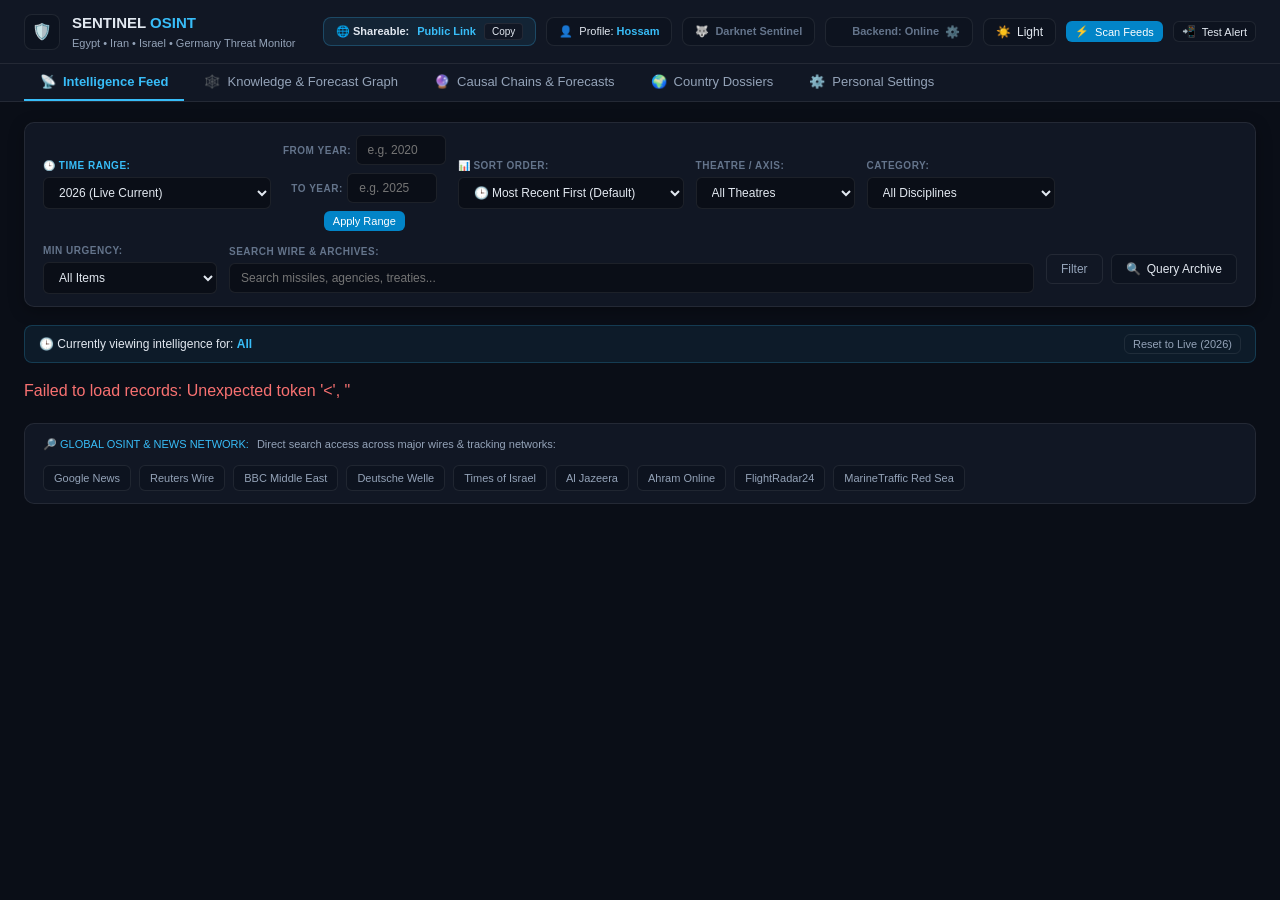
==== commit d7411028: "feat: seamless cloud cross-sentinel connection, dynamic URLs and API proxies" ====
--- a/public/index.html
+++ b/public/index.html
@@ -36,8 +36,8 @@
       </div>
 
       <!-- Darknet Sentinel Portal Switch -->
-      <a href="http://localhost:8080" id="darkweb-sentinel-link" target="_blank" class="nav-switch-btn" title="Switch to Egypt Black Wolf Darknet Sentinel">
-        <span>🐺</span> Darknet Sentinel (8080)
+      <a href="https://darkweb-sentinel.vercel.app" id="darkweb-sentinel-link" target="_blank" class="nav-switch-btn" title="Switch to Egypt Black Wolf Darknet Sentinel">
+        <span>🐺</span> Darknet Sentinel
       </a>
 
       <!-- Backend Connection Pill -->
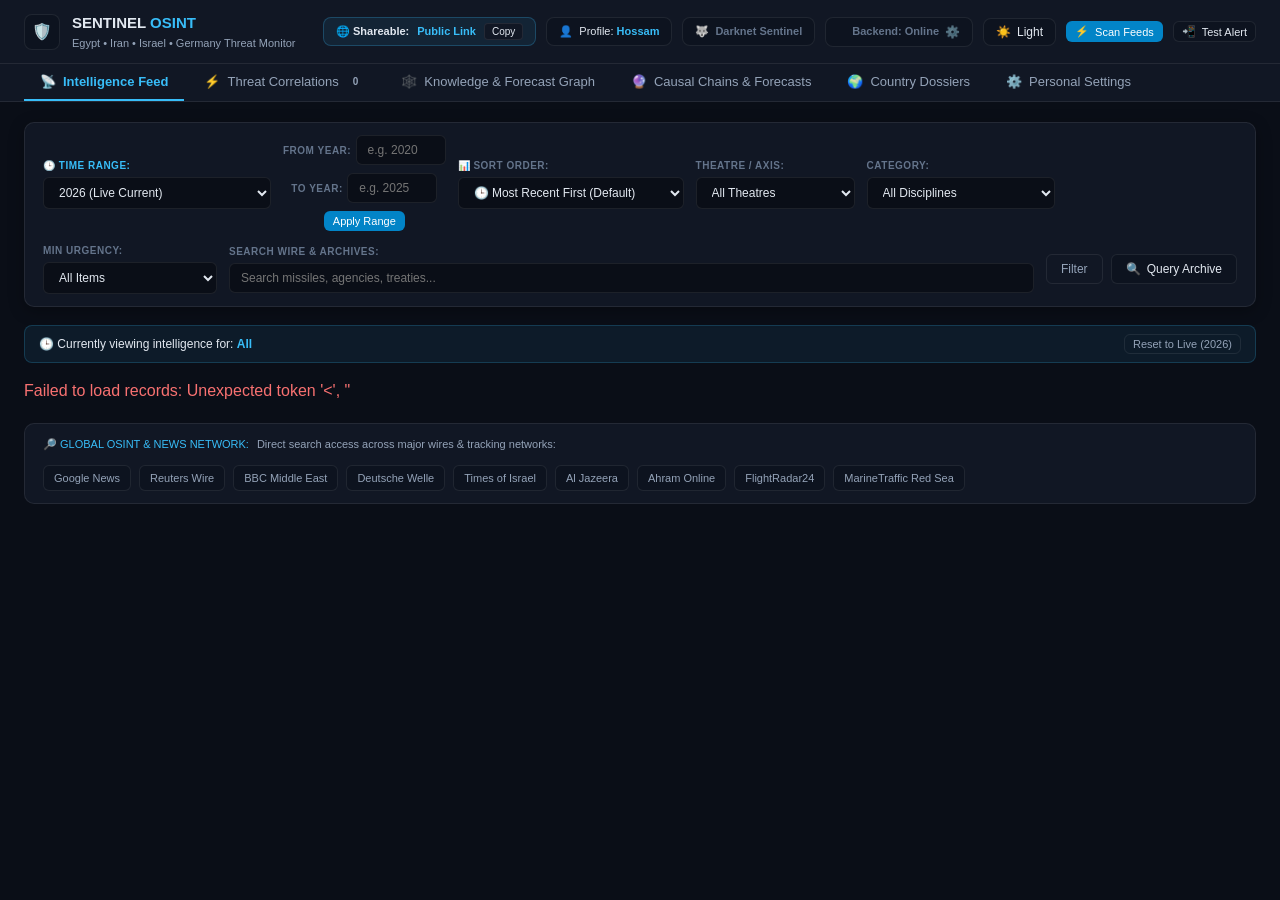
==== commit 1fafdd13: "feat: add autonomous 24/7 cron, cross-platform threat correlation matrix and dossier modal" ====
--- a/public/index.html
+++ b/public/index.html
@@ -66,6 +66,9 @@
   <nav class="nav-bar">
     <button class="nav-tab active" data-tab="tab-feed" onclick="switchTab('tab-feed')">
       <span>📡</span> Intelligence Feed
+    </button>
+    <button class="nav-tab" data-tab="tab-correlations" onclick="switchTab('tab-correlations')">
+      <span>⚡</span> Threat Correlations <span class="badge badge-accent" id="correlationBadge">0</span>
     </button>
     <button class="nav-tab" data-tab="tab-graph" onclick="switchTab('tab-graph')">
       <span>🕸️</span> Knowledge & Forecast Graph
@@ -159,7 +162,8 @@
         <label>Min Urgency:</label>
         <select id="filter-urgency" onchange="resetAndReloadArticles()">
           <option value="0">All Items</option>
-          <option value="55">High & Critical (55+)</option>
+          <option value="55">Elevated (55+)</option>
+          <option value="65">Urgent Alert Level (65+)</option>
           <option value="75">Critical Flash Only (75+)</option>
         </select>
       </div>
@@ -467,10 +471,10 @@
             <div class="form-group">
               <label>Min Urgency Score for Phone Push (0 - 100):</label>
               <div class="flex items-center gap-3">
-                <input type="range" id="setting-urgency-threshold" min="30" max="95" step="5" oninput="document.getElementById('urgency-val').innerText = this.value" />
-                <span id="urgency-val" class="font-bold text-rose-400">75</span>
+                <input type="range" id="setting-urgency-threshold" min="30" max="95" step="5" value="65" oninput="document.getElementById('urgency-val').innerText = this.value" />
+                <span id="urgency-val" class="font-bold text-rose-400">65</span>
               </div>
-              <span class="help-text">75+ alerts for Critical Flashes only (Missile attacks, assassinations, nuclear events).</span>
+              <span class="help-text">65+ alerts for High & Critical events (Missile strikes, naval interdictions, state escalations, cyber attacks).</span>
             </div>
 
             <div class="form-group">
@@ -515,6 +519,61 @@
           </div>
         </div>
       </div>
+    <!-- TAB 6: CYBER-KINETIC THREAT CORRELATIONS -->
+    <section id="tab-correlations" class="tab-pane">
+      <div class="correlation-stats-bar">
+        <div class="correlation-stat-card">
+          <div class="correlation-stat-val" id="stat-total-correlations">0</div>
+          <div class="correlation-stat-label">Correlated Dispatches</div>
+        </div>
+        <div class="correlation-stat-card">
+          <div class="correlation-stat-val" id="stat-active-actors">6</div>
+          <div class="correlation-stat-label">Active Cyber Groups</div>
+        </div>
+        <div class="correlation-stat-card">
+          <div class="correlation-stat-val" id="stat-pwn-forums">Pwn / Dark</div>
+          <div class="correlation-stat-label">Underground Boards</div>
+        </div>
+        <div class="correlation-stat-card">
+          <div class="correlation-stat-val" id="stat-avg-confidence">98%</div>
+          <div class="correlation-stat-label">Peak Confidence</div>
+        </div>
+      </div>
+
+      <div class="feed-toolbar" style="margin-bottom: 1rem;">
+        <div class="flex items-center gap-2 flex-wrap flex-1">
+          <label class="text-xs text-slate-400 font-semibold">Filter by Threat Group:</label>
+          <select id="corr-actor-filter" class="form-control" style="max-width: 260px; font-size: 0.8rem;" onchange="renderFilteredCorrelations()">
+            <option value="all">All Threat Actors & Boards</option>
+            <option value="Handala Hack">Handala Hack (Pwn Forum / Pro-Iran)</option>
+            <option value="Cyber Av3ngers">Cyber Av3ngers (Dark Forums / SCADA)</option>
+            <option value="Pwn Forum Syndicate">Pwn Forum Syndicate (Telco / Core)</option>
+            <option value="Dark Forums Exclusives">Dark Forums Exclusives (Drone / Defense)</option>
+            <option value="Predatory Sparrow">Predatory Sparrow (Industrial / SCADA)</option>
+            <option value="LockBit / RansomHub">LockBit 3.0 / RansomHub Enterprise</option>
+          </select>
+
+          <label class="text-xs text-slate-400 font-semibold ml-2">Theatre:</label>
+          <select id="corr-theatre-filter" class="form-control" style="max-width: 180px; font-size: 0.8rem;" onchange="renderFilteredCorrelations()">
+            <option value="all">All Theatres</option>
+            <option value="Israel">Israel</option>
+            <option value="Iran">Iran</option>
+            <option value="Egypt">Egypt</option>
+            <option value="Regional">Regional / Maritime</option>
+          </select>
+        </div>
+        <div>
+          <button class="btn btn-outline btn-xs" onclick="loadThreatCorrelations(true)">
+            <span>🔄</span> Refresh Correlations
+          </button>
+        </div>
+      </div>
+
+      <div id="correlations-container" class="correlation-matrix-grid">
+        <div class="text-center py-12 text-slate-400 col-span-full">
+          <span>Loading cross-platform threat correlations...</span>
+        </div>
+      </div>
     </section>
 
   </main>
@@ -600,6 +659,30 @@
     </div>
   </div>
 
+  <!-- Threat Correlation Dossier Modal -->
+  <div id="correlation-modal" class="modal-backdrop hidden">
+    <div class="modal-card" style="max-width: 720px; max-height: 88vh; display: flex; flex-direction: column;">
+      <div class="modal-header" style="background: linear-gradient(135deg, #1e1b4b 0%, #0f172a 100%); border-bottom: 1px solid rgba(245, 158, 11, 0.3);">
+        <div>
+          <h3 class="text-sm font-bold text-amber-400 flex items-center gap-2">
+            <span>⚡</span> Cross-Platform Threat Correlation Dossier
+          </h3>
+          <p class="text-xs text-slate-400 mt-0.5">Middle East Kinetic Wire ➔ Underground Darknet Leaks & Exploit Boards</p>
+        </div>
+        <button class="modal-close" onclick="closeCorrelationModal()">✕</button>
+      </div>
+      <div class="modal-body" id="correlation-modal-body" style="overflow-y: auto; padding: 1.25rem; gap: 1rem;">
+        <div class="flex items-center justify-center p-8 text-slate-400">
+          <span>Loading cross-platform threat correlations...</span>
+        </div>
+      </div>
+      <div class="modal-footer" style="display: flex; justify-content: space-between; align-items: center;">
+        <span class="text-xs text-slate-400">🐺 Egypt Black Wolf Darknet Sentinel Integration</span>
+        <button class="btn btn-outline" onclick="closeCorrelationModal()">Close</button>
+      </div>
+    </div>
+  </div>
+
   <script src="./app.js"></script>
 </body>
 </html>
--- a/public/styles.css
+++ b/public/styles.css
@@ -1029,3 +1029,98 @@
   border-color: var(--accent-sky);
   color: var(--accent-sky);
 }
+
+/* ==========================================================================
+   CROSS-PLATFORM THREAT CORRELATION STYLES
+   ========================================================================== */
+.btn-correlation {
+  background: rgba(245, 158, 11, 0.14);
+  border: 1px solid rgba(245, 158, 11, 0.55);
+  color: #fbbf24;
+  font-weight: 600;
+  border-radius: 4px;
+  cursor: pointer;
+  transition: all 0.2s ease;
+  padding: 2px 8px;
+  font-size: 0.72rem;
+  display: inline-flex;
+  align-items: center;
+  gap: 4px;
+}
+.btn-correlation:hover {
+  background: rgba(245, 158, 11, 0.28);
+  border-color: #f59e0b;
+  color: #fff;
+  box-shadow: 0 0 10px rgba(245, 158, 11, 0.35);
+}
+
+.correlation-matrix-grid {
+  display: grid;
+  grid-template-columns: repeat(auto-fill, minmax(440px, 1fr));
+  gap: 1.25rem;
+  margin-top: 1rem;
+}
+
+@media (max-width: 640px) {
+  .correlation-matrix-grid {
+    grid-template-columns: 1fr;
+  }
+}
+
+.correlation-card {
+  background: var(--bg-surface);
+  border: 1px solid var(--border-color);
+  border-radius: 10px;
+  padding: 1.25rem;
+  display: flex;
+  flex-direction: column;
+  gap: 0.75rem;
+  transition: border-color 0.2s ease, box-shadow 0.2s ease;
+  position: relative;
+  overflow: hidden;
+}
+
+.correlation-card:hover {
+  border-color: rgba(245, 158, 11, 0.6);
+  box-shadow: 0 4px 20px rgba(0, 0, 0, 0.4);
+}
+
+.correlation-card::before {
+  content: "";
+  position: absolute;
+  top: 0;
+  left: 0;
+  width: 4px;
+  height: 100%;
+  background: linear-gradient(to bottom, #f59e0b, #ef4444);
+}
+
+.correlation-stats-bar {
+  display: grid;
+  grid-template-columns: repeat(auto-fit, minmax(140px, 1fr));
+  gap: 0.75rem;
+  margin-bottom: 1rem;
+}
+
+.correlation-stat-card {
+  background: var(--bg-surface);
+  border: 1px solid var(--border-color);
+  border-radius: 8px;
+  padding: 0.75rem 1rem;
+  text-align: center;
+}
+
+.correlation-stat-val {
+  font-size: 1.35rem;
+  font-weight: 700;
+  color: #fbbf24;
+  font-family: var(--font-mono, monospace);
+}
+
+.correlation-stat-label {
+  font-size: 0.72rem;
+  color: var(--text-muted);
+  text-transform: uppercase;
+  margin-top: 2px;
+}
+
